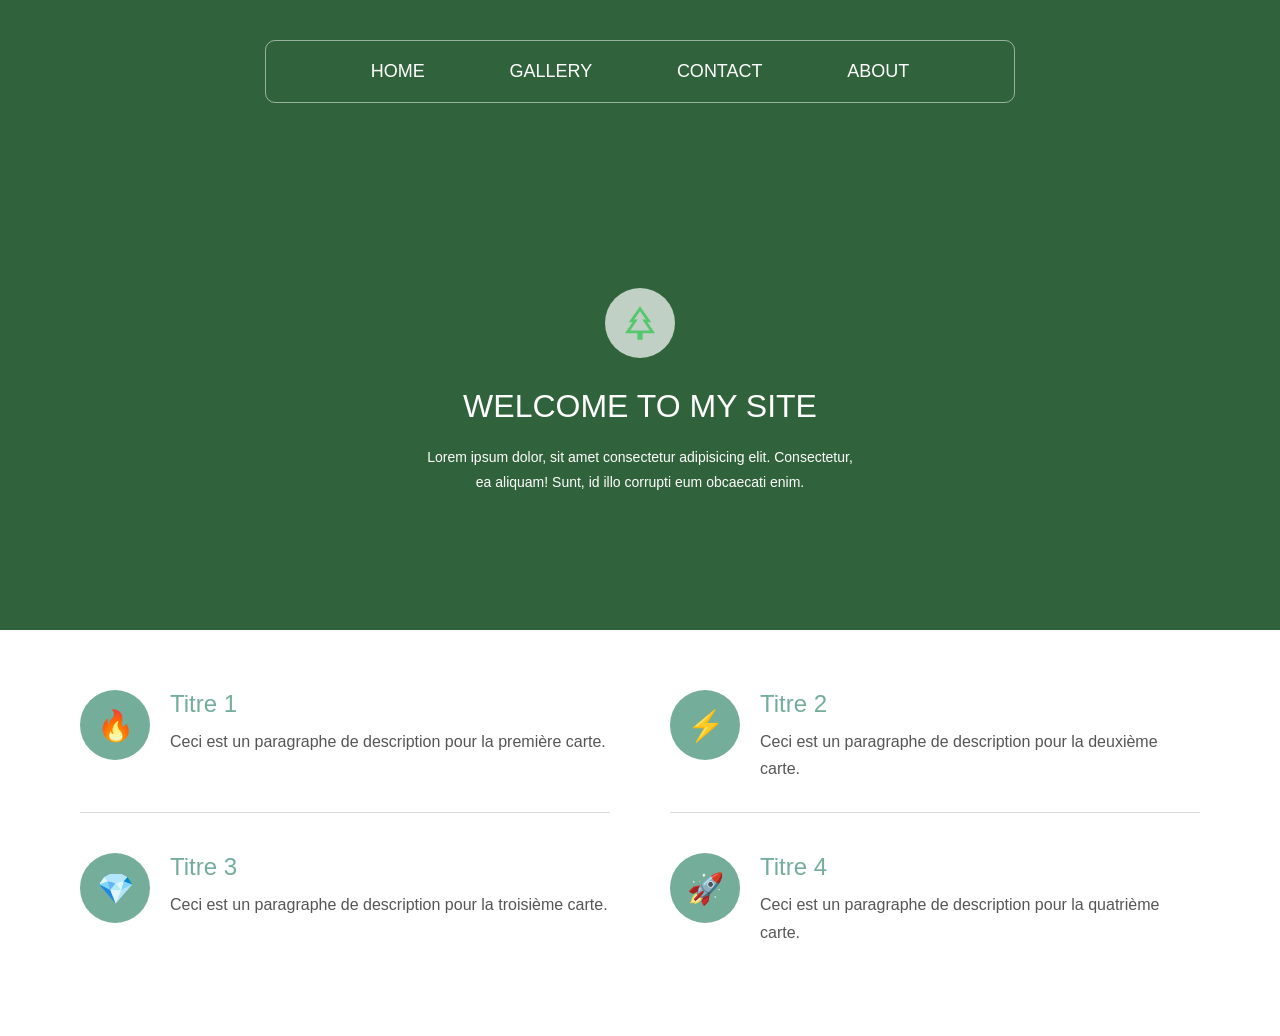
==== My_site.html @ 49f2763f "correction cartes" ====
<!DOCTYPE html>
<html lang="en">
<head>
    <meta charset="UTF-8">
    <meta name="viewport" content="width=device-width, initial-scale=1.0">
    <title>Document</title>
    <link rel="stylesheet" href="./My_site.css">
</head>
<body>
    <header>
        <div class="option">
            <ul>
                <li><a href="">HOME</a></li>
                <li><a href="">GALLERY</a></li>
                <li><a href="">CONTACT</a></li>
                <li><a href="">ABOUT</a></li>
            </ul>
        </div>
        <div class="titre">
            <div class="logo">
            <img src="./sapin_icon.svg" alt="">
        </div>
        <div class="content">
            <h1>WELCOME TO MY SITE</h1>
            <P>Lorem ipsum dolor, sit amet consectetur adipisicing elit. Consectetur, <br> ea aliquam! Sunt, id illo corrupti eum obcaecati enim.</P>
        </div>
    </header>
<section class="body">
<div class="body-container">

        <div class="body-box">
            <div class="icon">🔥</div>

            <div class="text-content">
                <h2>Titre 1</h2>
                <p>
                    Ceci est un paragraphe de description pour la première carte.
                </p>
            </div>
        </div>

        <div class="body-box">
            <div class="icon">⚡</div>

            <div class="text-content">
                <h2>Titre 2</h2>
                <p>
                    Ceci est un paragraphe de description pour la deuxième carte.
                </p>
            </div>
        </div>

        <div class="body-box">
            <div class="icon">💎</div>

            <div class="text-content">
                <h2>Titre 3</h2>
                <p>
                    Ceci est un paragraphe de description pour la troisième carte.
                </p>
            </div>
        </div>

        <div class="body-box">
            <div class="icon">🚀</div>

            <div class="text-content">
                <h2>Titre 4</h2>
                <p>
                    Ceci est un paragraphe de description pour la quatrième carte.
                </p>
            </div>
        </div>

    </div>
</section></body>
</html>
---- My_site.css ----
* {
  margin: 0px;
  padding: 0px;
  font-family: Verdana, Geneva, Tahoma, sans-serif;
  box-sizing: border-box;
}
header {
  width: 100%;
  height: 70vh;
  background-color: #30633b;
  display: flex;
  flex-direction: column;
  align-items: center;
}
.option {
  border: 1px solid rgba(255, 255, 255, 0.5);
  border-radius: 10px;
  width: 70%;
  max-width: 750px;
  padding: 20px;
  margin: 50px;
  margin-top: 40px;
}
.option ul {
  display: flex;
  justify-content: space-evenly;
  align-items: center;
  list-style: none;
}
.option ul li a {
  text-decoration: none;
  color: white;
  font-size: 18px;
  transition: 0.5s;
}
.titre {
  height: 100%;
  display: flex;
  flex-direction: column;
  justify-content: center;
  align-items: center;
  text-align: center;
  color: white;
}
.logo {
  width: 70px;
  height: 70px;
  border-radius: 50%;
  background-color: rgba(255, 255, 255, 0.7);
  display: flex;
  justify-content: center;
  align-items: center;
  margin-bottom: 30px;
}
.logo i {
  font-size: 35px;
  color: #5b9f8c;
}
.content h1 {
  font-size: 32px;
  font-weight: 500;
  margin-bottom: 20px;
}

.content p {
  font-size: 14px;
  line-height: 1.8;
}
.body {
  width: 100%;
  background: white;
  padding: 60px 80px;
}

.body-container {
  display: grid;
  grid-template-columns: repeat(2, 1fr);
  gap: 40px 60px;
}

.body-box {
  display: flex;
  align-items: flex-start;
  gap: 20px;

  padding-bottom: 30px;
}

.body-box:nth-child(1),
.body-box:nth-child(2) {
  border-bottom: 1px solid #dcdcdc;
}

.icon {
  width: 70px;
  height: 70px;

  display: flex;
  justify-content: center;
  align-items: center;

  border-radius: 50%;

  background-color: #74ad9a;
  color: white;

  font-size: 30px;
  flex-shrink: 0;
}

.text-content h2 {
  color: #74ad9a;
  font-size: 24px;
  font-weight: 400;
  margin-bottom: 10px;
}

.text-content p {
  line-height: 1.7;
  color: #555;
}
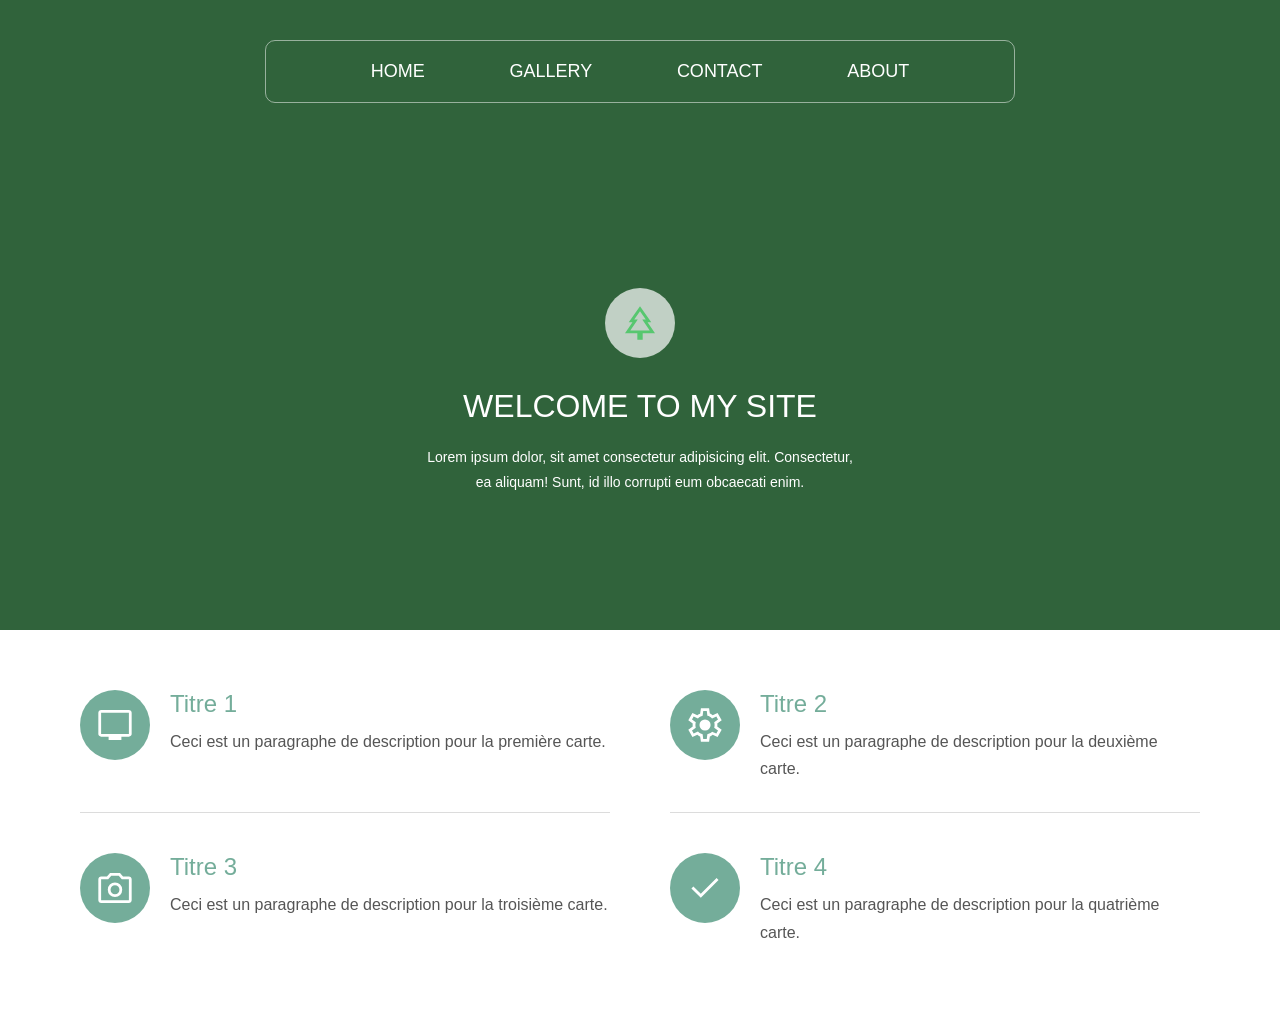
==== commit 6be41aa7: "modification logo cartes" ====
--- a/My_site.html
+++ b/My_site.html
@@ -29,7 +29,7 @@
 <div class="body-container">
 
         <div class="body-box">
-            <div class="icon">🔥</div>
+            <div class="icon"><img src="./TV_icon.svg" alt=""></div>
 
             <div class="text-content">
                 <h2>Titre 1</h2>
@@ -40,7 +40,7 @@
         </div>
 
         <div class="body-box">
-            <div class="icon">⚡</div>
+            <div class="icon"><img src="./settings_icon.svg" alt=""></div>
 
             <div class="text-content">
                 <h2>Titre 2</h2>
@@ -51,7 +51,7 @@
         </div>
 
         <div class="body-box">
-            <div class="icon">💎</div>
+            <div class="icon"><img src="./photo_camera_icon.svg" alt=""></div>
 
             <div class="text-content">
                 <h2>Titre 3</h2>
@@ -62,7 +62,7 @@
         </div>
 
         <div class="body-box">
-            <div class="icon">🚀</div>
+            <div class="icon"><img src="./check_icon.svg" alt=""></div>
 
             <div class="text-content">
                 <h2>Titre 4</h2>
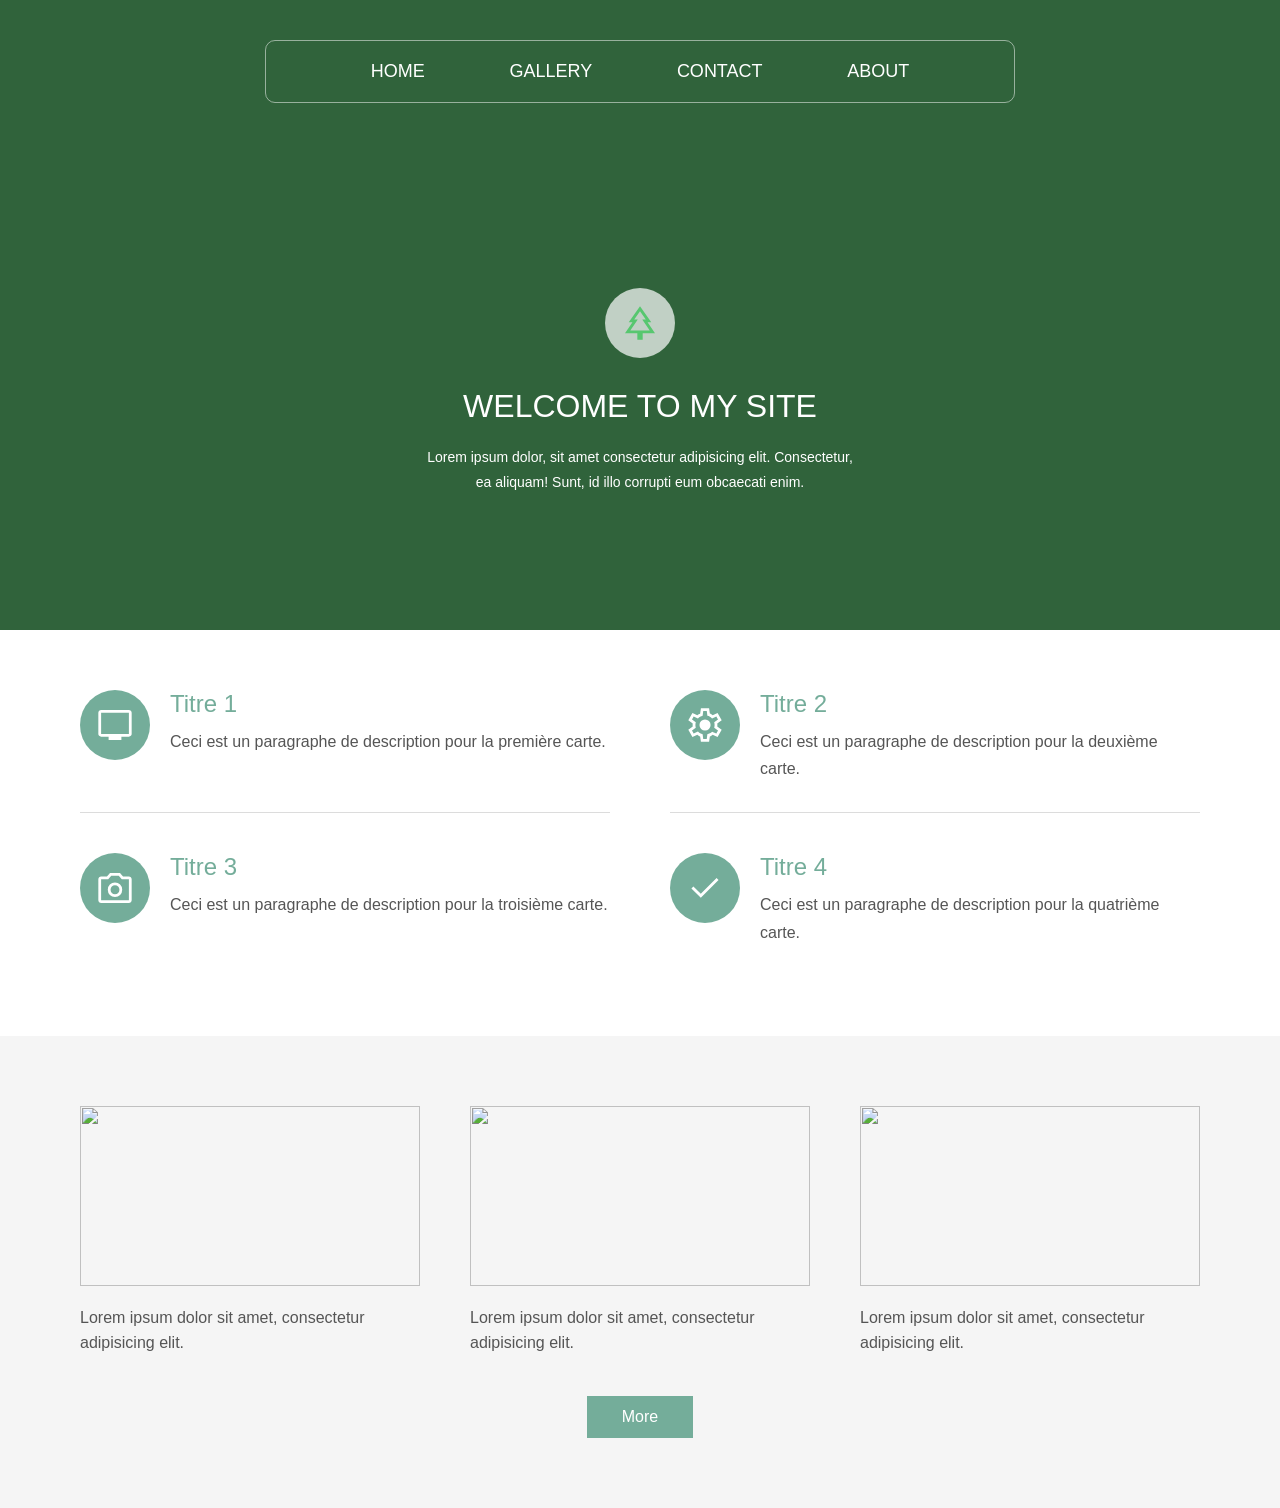
==== commit b99f2943: "Ajout section galerie" ====
--- a/My_site.html
+++ b/My_site.html
@@ -26,7 +26,7 @@
         </div>
     </header>
 <section class="body">
-<div class="body-container">
+    <div class="body-container">
 
         <div class="body-box">
             <div class="icon"><img src="./TV_icon.svg" alt=""></div>
@@ -71,7 +71,35 @@
                 </p>
             </div>
         </div>
+    </div>
+</section>
+<section class="gallery">
+    <div class="gallery-container">
+
+        <div class="gallery-card">
+            <img src="./images/gallery1.jpg" alt="">
+            <p>
+                Lorem ipsum dolor sit amet, consectetur adipisicing elit.
+            </p>
+        </div>
+
+        <div class="gallery-card">
+            <img src="./images/gallery2.jpg" alt="">
+            <p>
+                Lorem ipsum dolor sit amet, consectetur adipisicing elit.
+            </p>
+        </div>
+
+        <div class="gallery-card">
+            <img src="./images/gallery3.jpg" alt="">
+            <p>
+                Lorem ipsum dolor sit amet, consectetur adipisicing elit.
+            </p>
+        </div>
 
     </div>
-</section></body>
+
+    <button class="gallery-btn">More</button>
+</section>
+</body>
 </html>
--- a/My_site.css
+++ b/My_site.css
@@ -51,6 +51,7 @@
   justify-content: center;
   align-items: center;
   margin-bottom: 30px;
+  Gap: 100px;
 }
 .logo i {
   font-size: 35px;
@@ -118,4 +119,38 @@
 .text-content p {
   line-height: 1.7;
   color: #555;
+}
+.gallery {
+  padding: 70px 80px;
+  background: #f5f5f5;
+  text-align: center;
+}
+
+.gallery-container {
+  display: grid;
+  grid-template-columns: repeat(3, 1fr);
+  gap: 50px;
+  margin-bottom: 40px;
+}
+
+.gallery-card img {
+  width: 100%;
+  height: 180px;
+  object-fit: cover;
+}
+
+.gallery-card p {
+  margin-top: 15px;
+  line-height: 1.6;
+  color: #555;
+  text-align: left;
+}
+
+.gallery-btn {
+  padding: 12px 35px;
+  border: none;
+  background: #74ad9a;
+  color: white;
+  cursor: pointer;
+  font-size: 16px;
 }
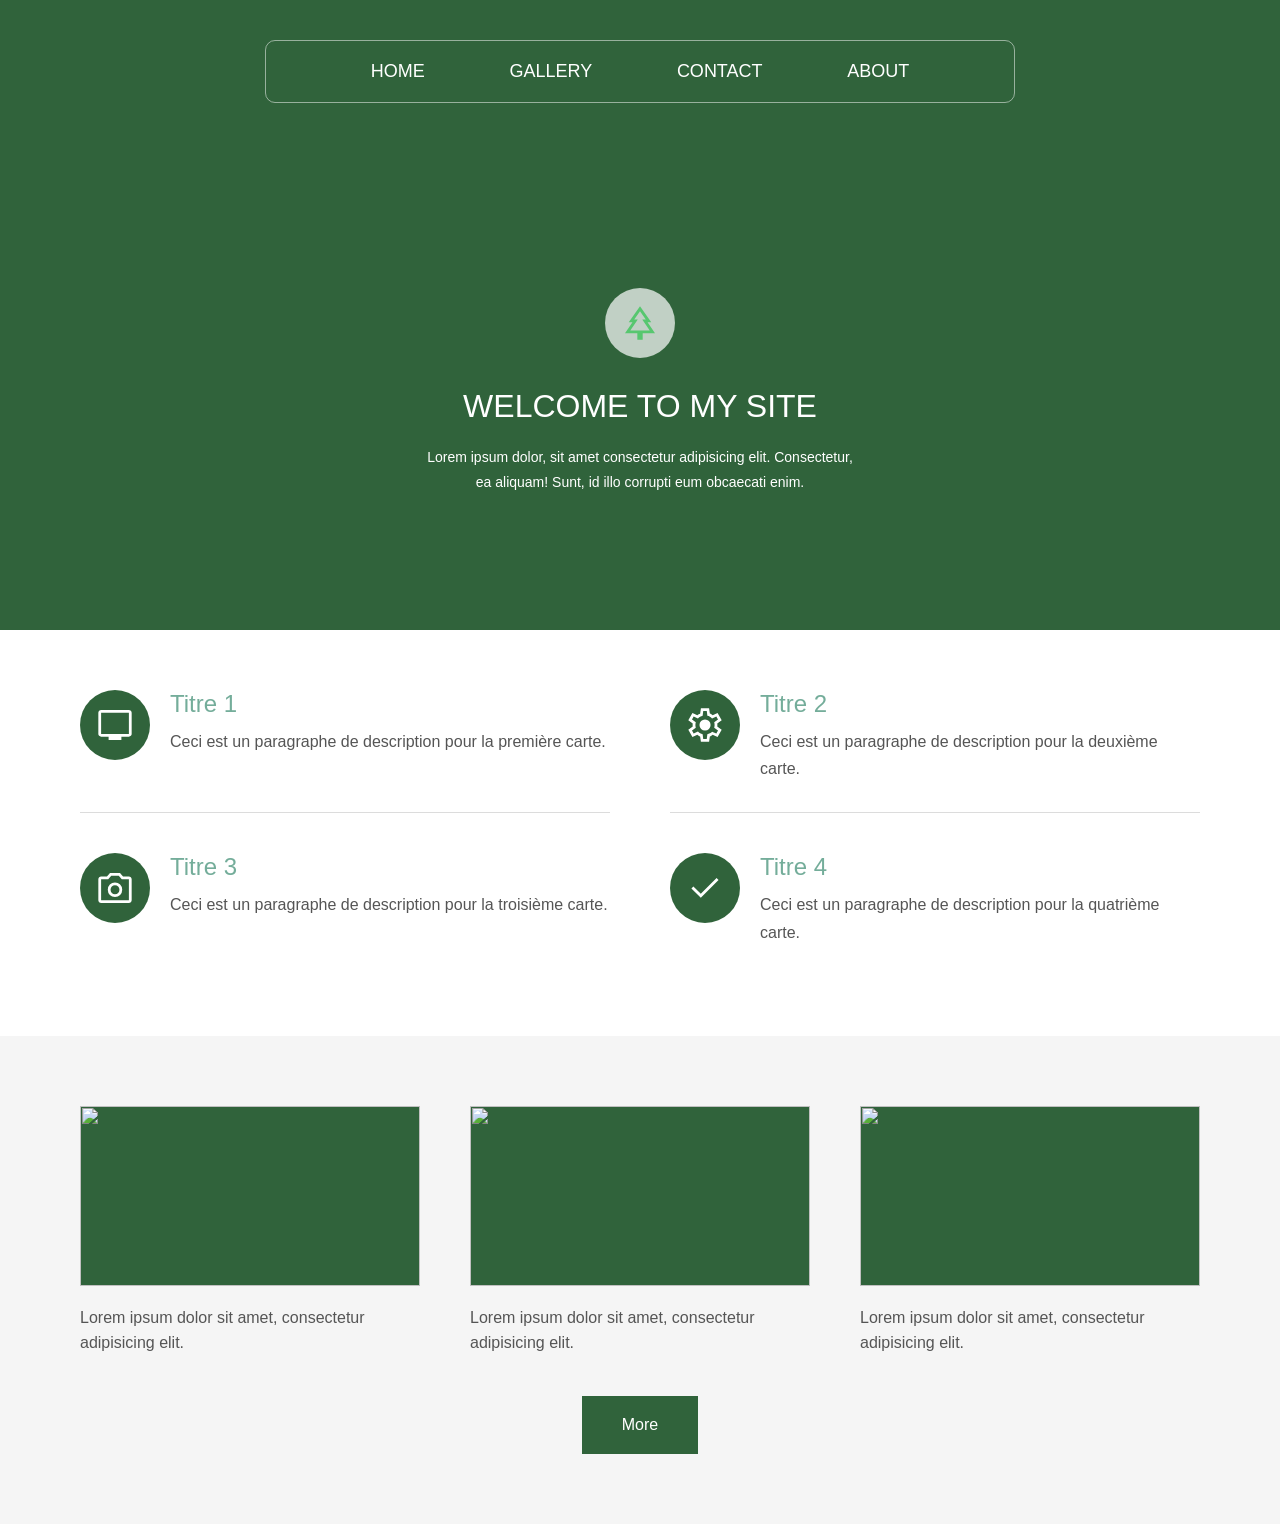
==== commit fe80ec30: "upgrade background color" ====
--- a/My_site.html
+++ b/My_site.html
@@ -77,21 +77,21 @@
     <div class="gallery-container">
 
         <div class="gallery-card">
-            <img src="./images/gallery1.jpg" alt="">
+            <img src="" alt="">
             <p>
                 Lorem ipsum dolor sit amet, consectetur adipisicing elit.
             </p>
         </div>
 
         <div class="gallery-card">
-            <img src="./images/gallery2.jpg" alt="">
+            <img src="" alt="">
             <p>
                 Lorem ipsum dolor sit amet, consectetur adipisicing elit.
             </p>
         </div>
 
         <div class="gallery-card">
-            <img src="./images/gallery3.jpg" alt="">
+            <img src="" alt="">
             <p>
                 Lorem ipsum dolor sit amet, consectetur adipisicing elit.
             </p>
--- a/My_site.css
+++ b/My_site.css
@@ -102,7 +102,7 @@
 
   border-radius: 50%;
 
-  background-color: #74ad9a;
+  background-color: #30633b;
   color: white;
 
   font-size: 30px;
@@ -136,7 +136,7 @@
 .gallery-card img {
   width: 100%;
   height: 180px;
-  object-fit: cover;
+  background-color: #30633b;
 }
 
 .gallery-card p {
@@ -147,9 +147,9 @@
 }
 
 .gallery-btn {
-  padding: 12px 35px;
+  padding: 20px 40px;
   border: none;
-  background: #74ad9a;
+  background: #30633b;
   color: white;
   cursor: pointer;
   font-size: 16px;
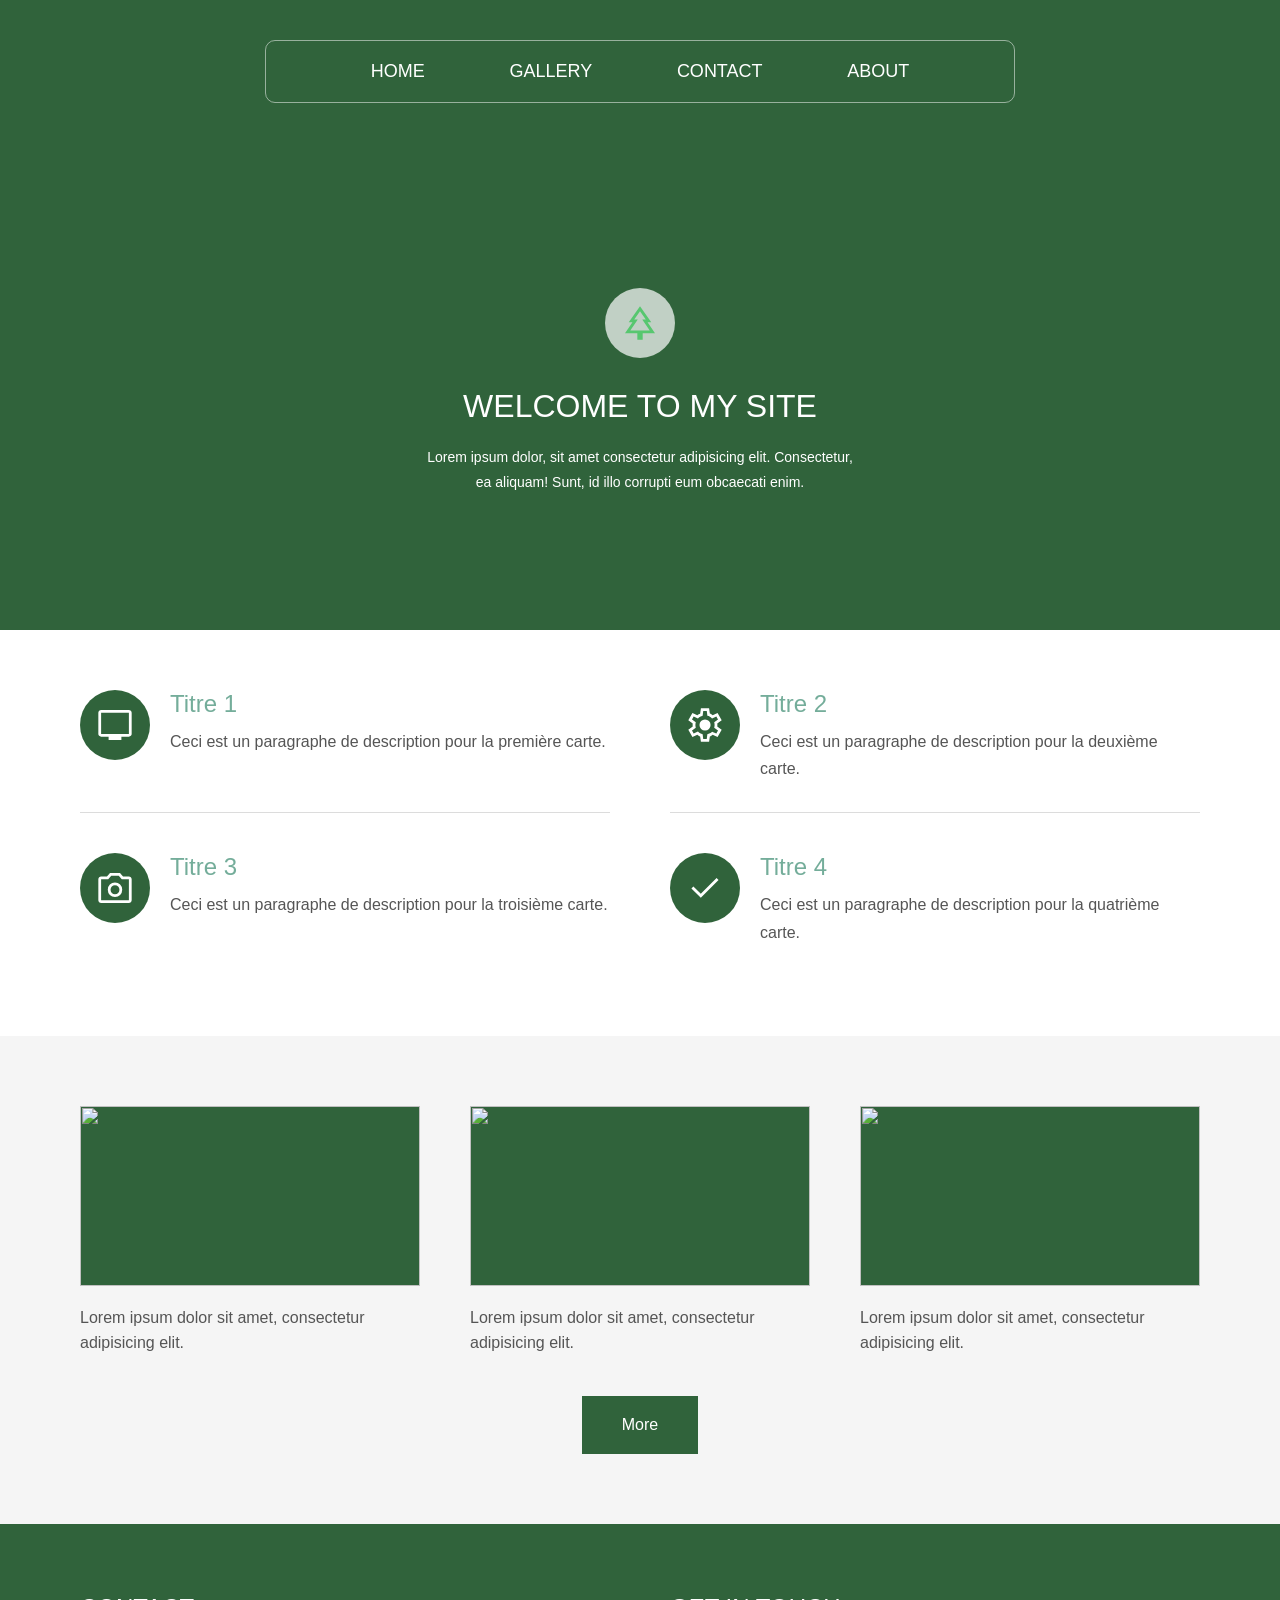
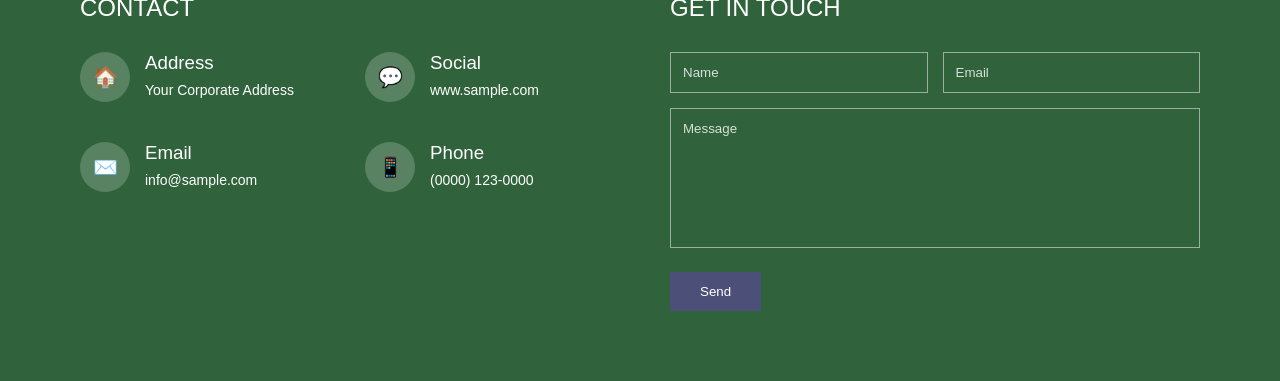
==== commit e85ba7ba: "Ajout section contact" ====
--- a/My_site.html
+++ b/My_site.html
@@ -101,5 +101,73 @@
 
     <button class="gallery-btn">More</button>
 </section>
+<section class="contact">
+
+    <div class="contact-container">
+
+        <div class="contact-info">
+
+            <h2>CONTACT</h2>
+
+            <div class="info-grid">
+
+                <div class="info-card">
+                    <div class="info-icon">🏠</div>
+                    <div>
+                        <h3>Address</h3>
+                        <p>Your Corporate Address</p>
+                    </div>
+                </div>
+
+                <div class="info-card">
+                    <div class="info-icon">💬</div>
+                    <div>
+                        <h3>Social</h3>
+                        <p>www.sample.com</p>
+                    </div>
+                </div>
+
+                <div class="info-card">
+                    <div class="info-icon">✉️</div>
+                    <div>
+                        <h3>Email</h3>
+                        <p>info@sample.com</p>
+                    </div>
+                </div>
+
+                <div class="info-card">
+                    <div class="info-icon">📱</div>
+                    <div>
+                        <h3>Phone</h3>
+                        <p>(0000) 123-0000</p>
+                    </div>
+                </div>
+
+            </div>
+
+        </div>
+
+        <div class="contact-form">
+
+            <h2>GET IN TOUCH</h2>
+
+            <form>
+
+                <div class="form-row">
+                    <input type="text" placeholder="Name">
+                    <input type="email" placeholder="Email">
+                </div>
+
+                <textarea placeholder="Message"></textarea>
+
+                <button type="submit">Send</button>
+
+            </form>
+
+        </div>
+
+    </div>
+
+</section>
 </body>
 </html>
--- a/My_site.css
+++ b/My_site.css
@@ -153,4 +153,102 @@
   color: white;
   cursor: pointer;
   font-size: 16px;
+}
+
+.contact {
+  background-color: #30633b;
+  background-size: cover;
+  background-position: center;
+
+  padding: 70px 80px;
+  color: white;
+}
+
+.contact-container {
+  display: grid;
+  grid-template-columns: 1fr 1fr;
+  gap: 60px;
+}
+
+.contact h2 {
+  margin-bottom: 30px;
+  font-weight: 400;
+}
+
+.info-grid {
+  display: grid;
+  grid-template-columns: repeat(2, 1fr);
+  gap: 40px;
+}
+
+.info-card {
+  display: flex;
+  gap: 15px;
+}
+
+.info-icon {
+  width: 50px;
+  height: 50px;
+
+  display: flex;
+  justify-content: center;
+  align-items: center;
+
+  border-radius: 50%;
+  background: rgba(255, 255, 255, 0.2);
+
+  font-size: 20px;
+}
+
+.info-card h3 {
+  margin-bottom: 8px;
+  font-weight: 400;
+}
+
+.info-card p {
+  font-size: 14px;
+}
+
+.form-row {
+  display: flex;
+  gap: 15px;
+  margin-bottom: 15px;
+}
+
+.form-row input {
+  flex: 1;
+}
+
+.contact-form input,
+.contact-form textarea {
+  width: 100%;
+  padding: 12px;
+
+  border: 1px solid rgba(255,255,255,0.5);
+  background: transparent;
+  color: white;
+
+  outline: none;
+}
+
+.contact-form textarea {
+  height: 140px;
+  resize: none;
+  margin-bottom: 20px;
+}
+
+.contact-form input::placeholder,
+.contact-form textarea::placeholder {
+  color: rgba(255,255,255,0.8);
+}
+
+.contact-form button {
+  background: #4c4f77;
+  color: white;
+
+  border: none;
+
+  padding: 12px 30px;
+
+  cursor: pointer;
 }
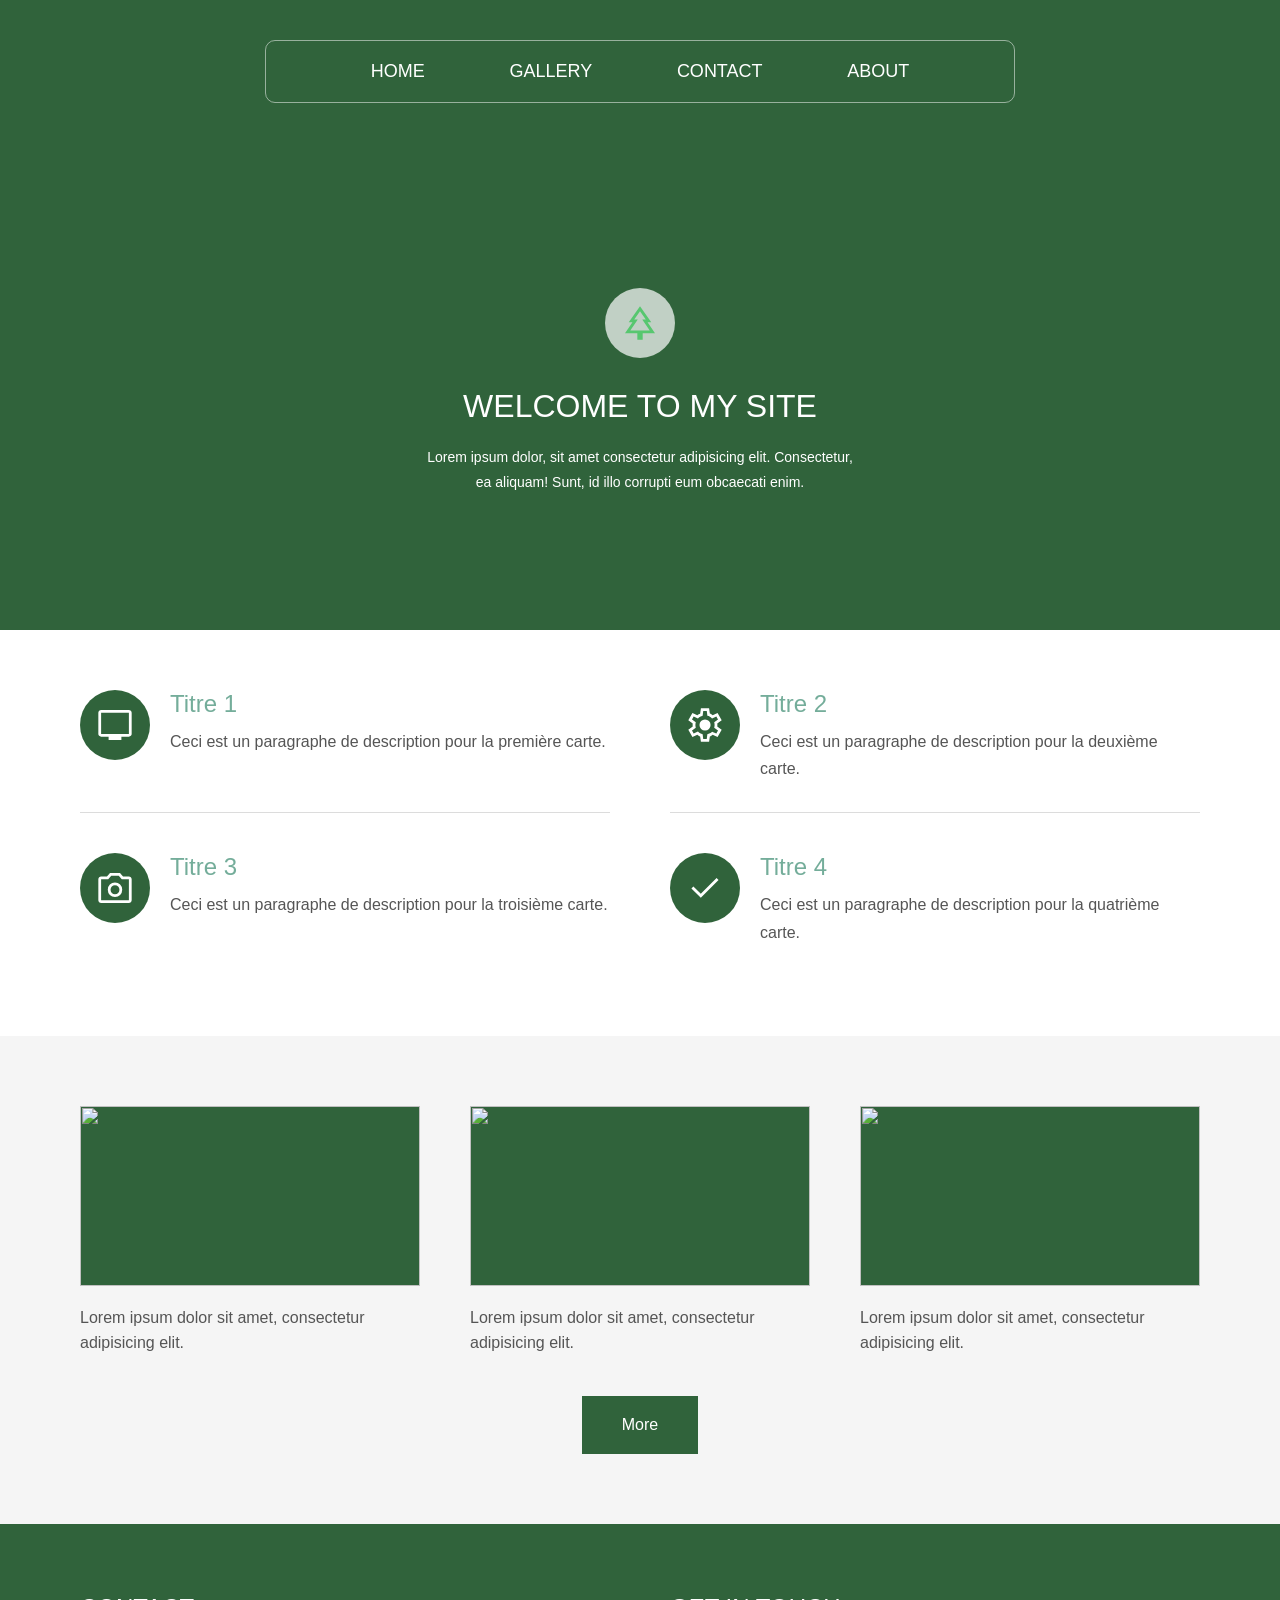
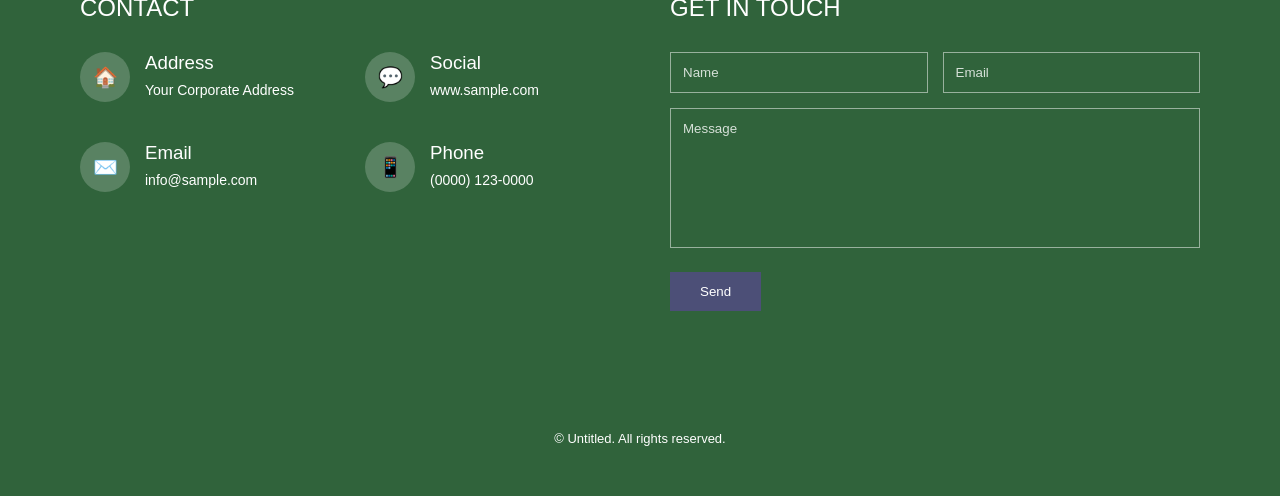
==== commit 7b87ad0c: "Ajout footer" ====
--- a/My_site.html
+++ b/My_site.html
@@ -170,4 +170,7 @@
 
 </section>
 </body>
+<footer>
+    © Untitled. All rights reserved.
+</footer>
 </html>
--- a/My_site.css
+++ b/My_site.css
@@ -251,4 +251,12 @@
   padding: 12px 30px;
 
   cursor: pointer;
+}
+
+footer {
+  background-color: #30633b; 
+  text-align: center;
+  padding: 50px;
+  color: white;
+  font-size: 13px;
 }
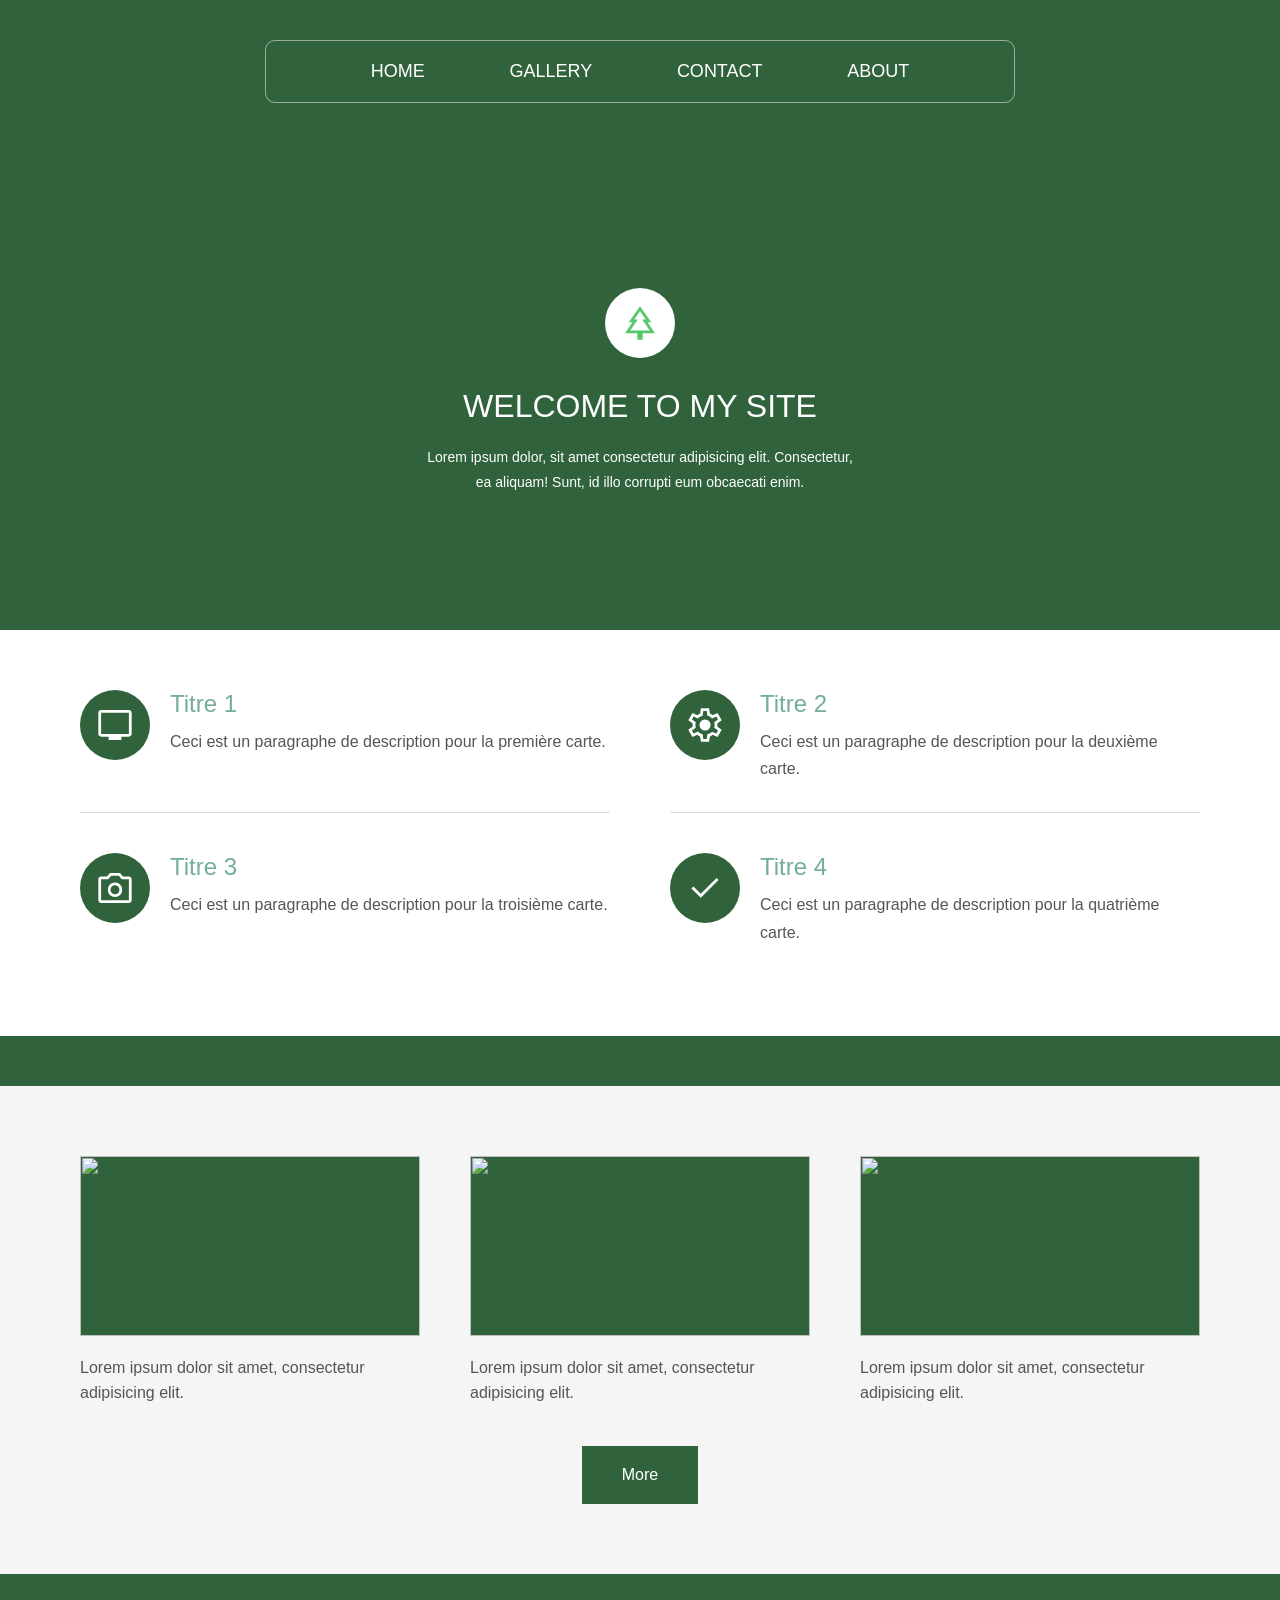
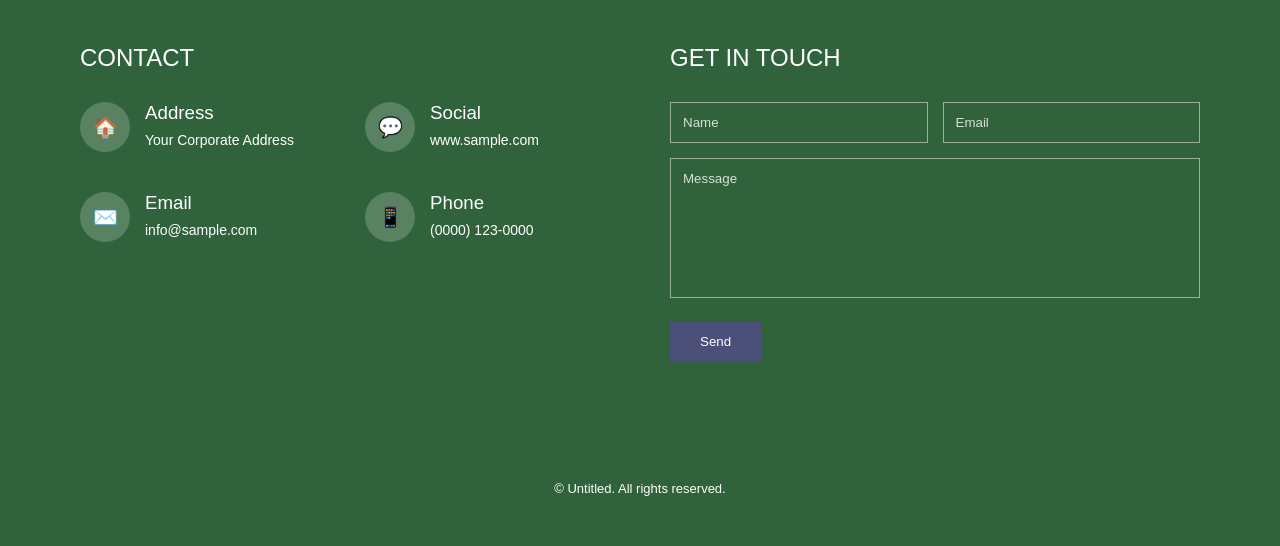
==== commit 29d3fbdb: "Ajout section space" ====
--- a/My_site.html
+++ b/My_site.html
@@ -72,6 +72,9 @@
             </div>
         </div>
     </div>
+</section>
+<section>
+    <div class="space"></div>
 </section>
 <section class="gallery">
     <div class="gallery-container">
--- a/My_site.css
+++ b/My_site.css
@@ -46,7 +46,7 @@
   width: 70px;
   height: 70px;
   border-radius: 50%;
-  background-color: rgba(255, 255, 255, 0.7);
+  background-color: white;
   display: flex;
   justify-content: center;
   align-items: center;
@@ -107,6 +107,11 @@
 
   font-size: 30px;
   flex-shrink: 0;
+}
+
+.space {
+  height: 50px;
+  background-color: #30633b;
 }
 
 .text-content h2 {
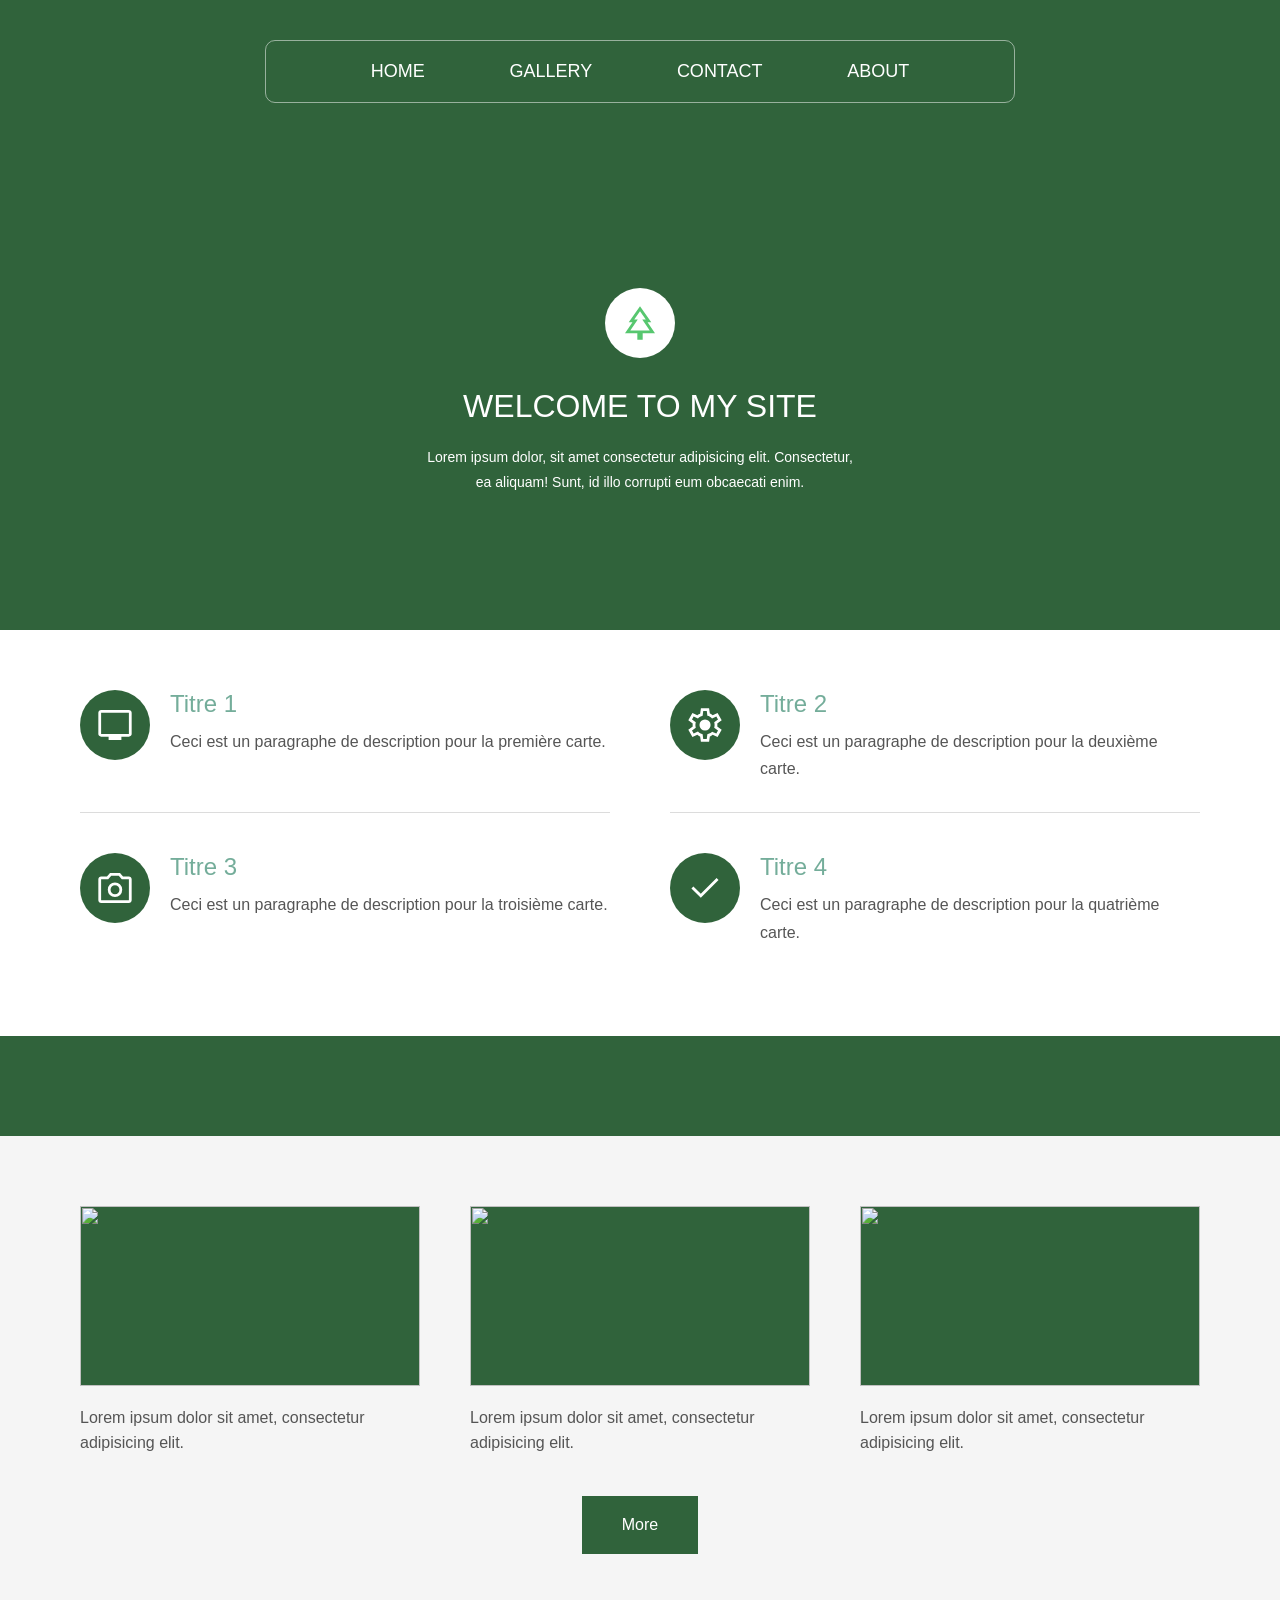
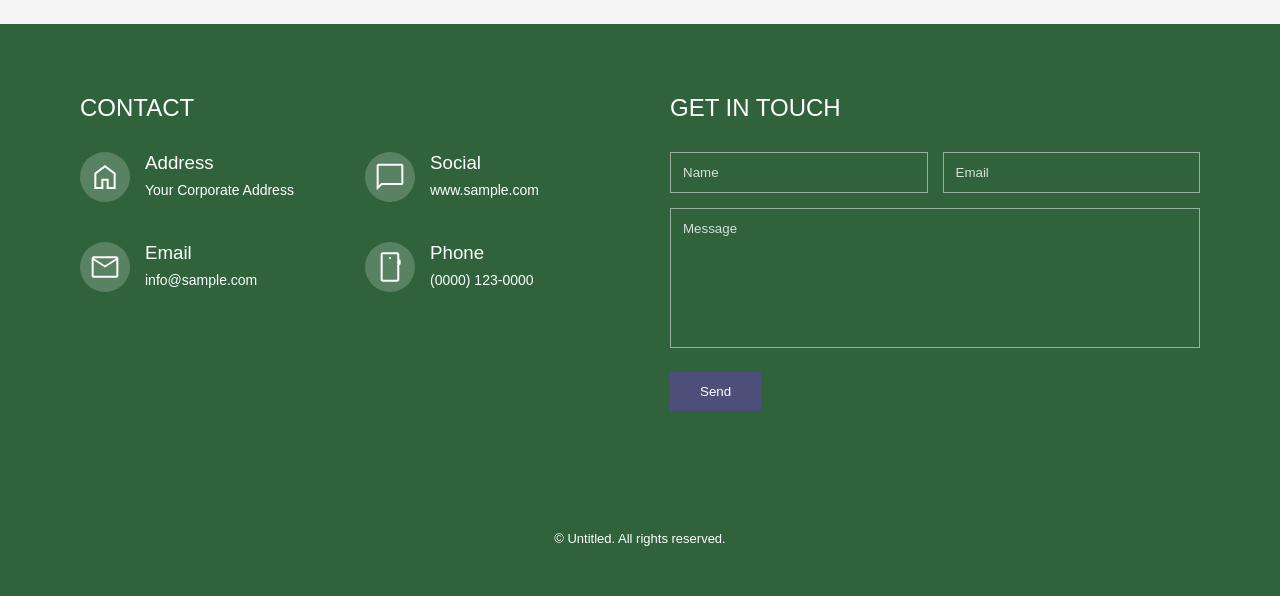
==== commit 01f27eb1: "Upgrade button & card icon" ====
--- a/My_site.html
+++ b/My_site.html
@@ -115,7 +115,7 @@
             <div class="info-grid">
 
                 <div class="info-card">
-                    <div class="info-icon">🏠</div>
+                    <div class="info-icon"><img src="./home_icon.svg" alt=""></div>
                     <div>
                         <h3>Address</h3>
                         <p>Your Corporate Address</p>
@@ -123,7 +123,7 @@
                 </div>
 
                 <div class="info-card">
-                    <div class="info-icon">💬</div>
+                    <div class="info-icon"><img src="./chat_bubble_icon.svg" alt=""></div>
                     <div>
                         <h3>Social</h3>
                         <p>www.sample.com</p>
@@ -131,7 +131,7 @@
                 </div>
 
                 <div class="info-card">
-                    <div class="info-icon">✉️</div>
+                    <div class="info-icon"><img src="./mail_icon.svg" alt=""></div>
                     <div>
                         <h3>Email</h3>
                         <p>info@sample.com</p>
@@ -139,7 +139,7 @@
                 </div>
 
                 <div class="info-card">
-                    <div class="info-icon">📱</div>
+                    <div class="info-icon"><img src="./mobile_icon.svg" alt=""></div>
                     <div>
                         <h3>Phone</h3>
                         <p>(0000) 123-0000</p>
--- a/My_site.css
+++ b/My_site.css
@@ -33,6 +33,9 @@
   font-size: 18px;
   transition: 0.5s;
 }
+.option ul li a:hover {
+  color: gray;
+}
 .titre {
   height: 100%;
   display: flex;
@@ -110,7 +113,7 @@
 }
 
 .space {
-  height: 50px;
+  height: 100px;
   background-color: #30633b;
 }
 
@@ -158,6 +161,11 @@
   color: white;
   cursor: pointer;
   font-size: 16px;
+  transition: 0.3s;
+}
+
+.gallery-btn:hover {
+  background: #21472a;
 }
 
 .contact {
@@ -180,6 +188,19 @@
   font-weight: 400;
 }
 
+.contact-form button {
+  background: #4c4f77;
+  color: white;
+  border: none;
+  padding: 12px 30px;
+  cursor: pointer;
+  transition: 0.3s;
+}
+
+.contact-form button:hover {
+  background: #383a59;
+}
+
 .info-grid {
   display: grid;
   grid-template-columns: repeat(2, 1fr);
@@ -203,6 +224,12 @@
   background: rgba(255, 255, 255, 0.2);
 
   font-size: 20px;
+}
+
+.info-icon img {
+  width: 65%;
+  height: 65%;
+  object-fit: contain;
 }
 
 .info-card h3 {
